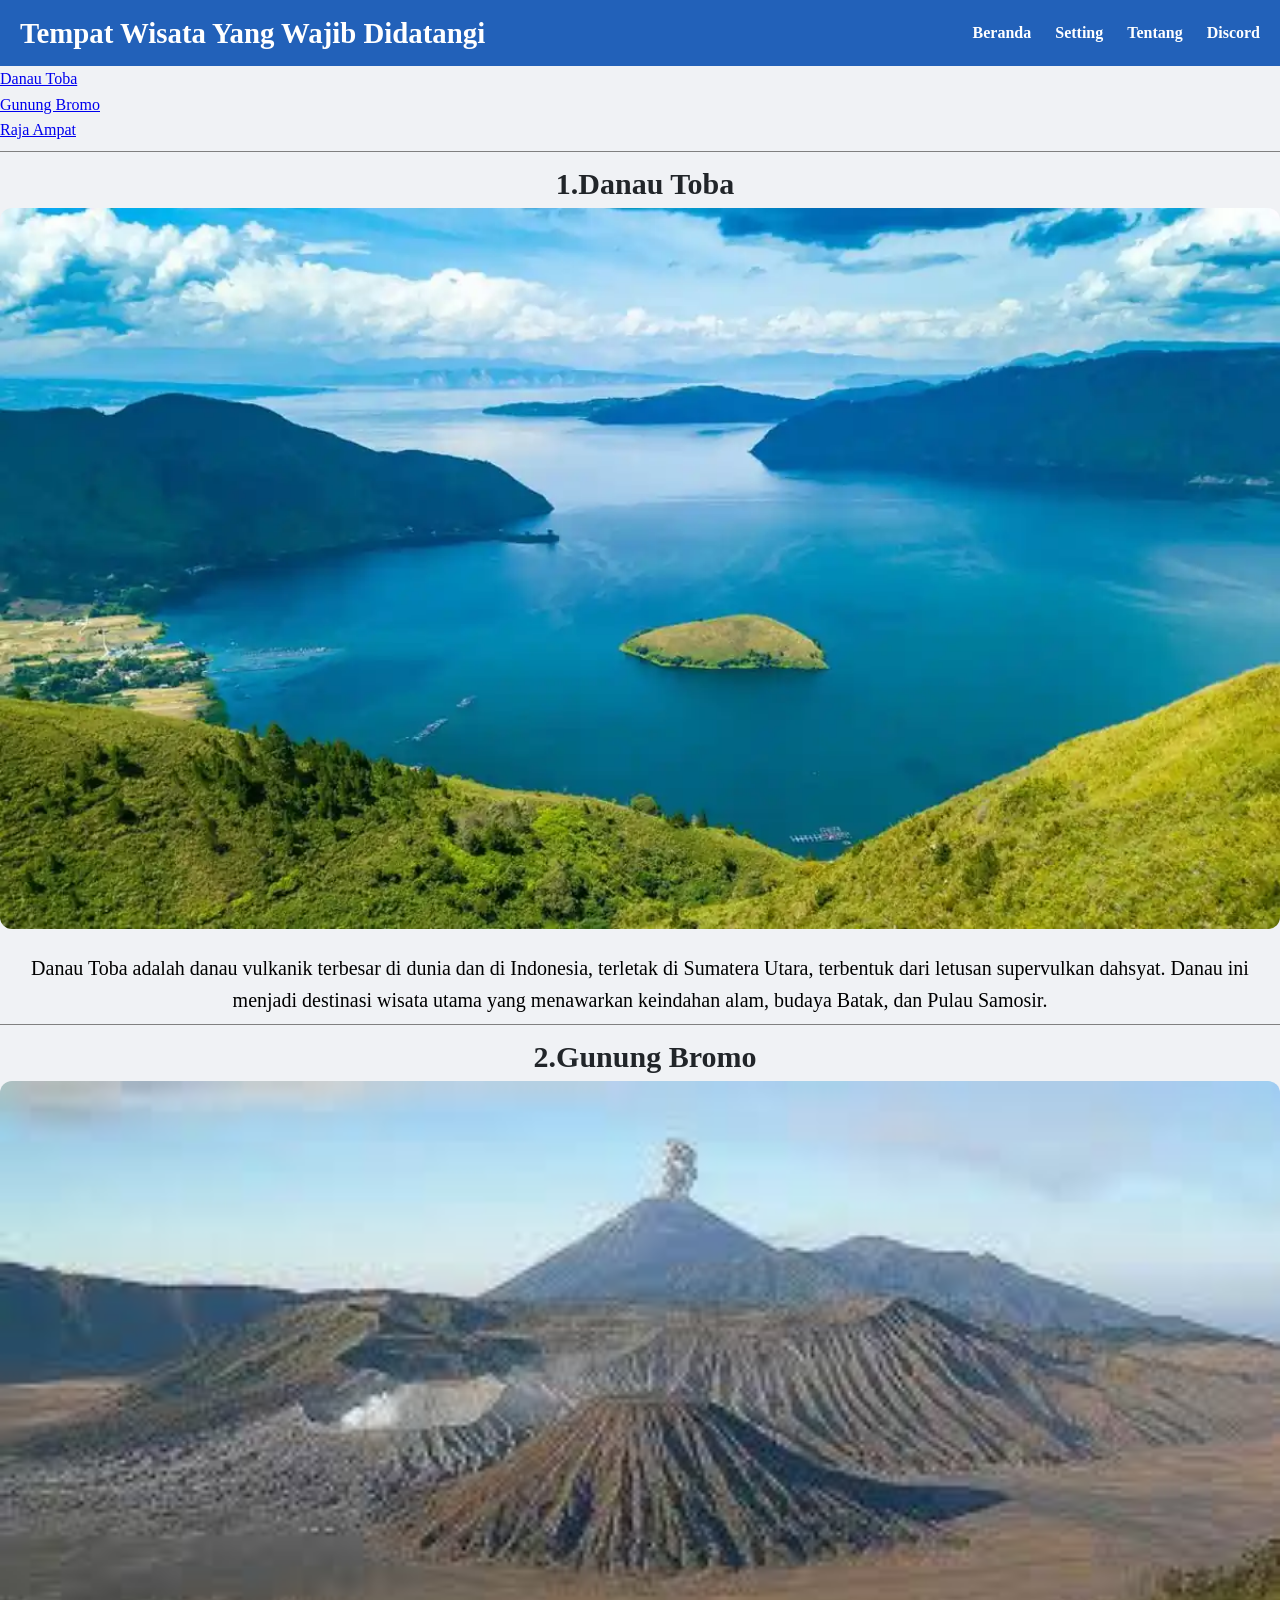
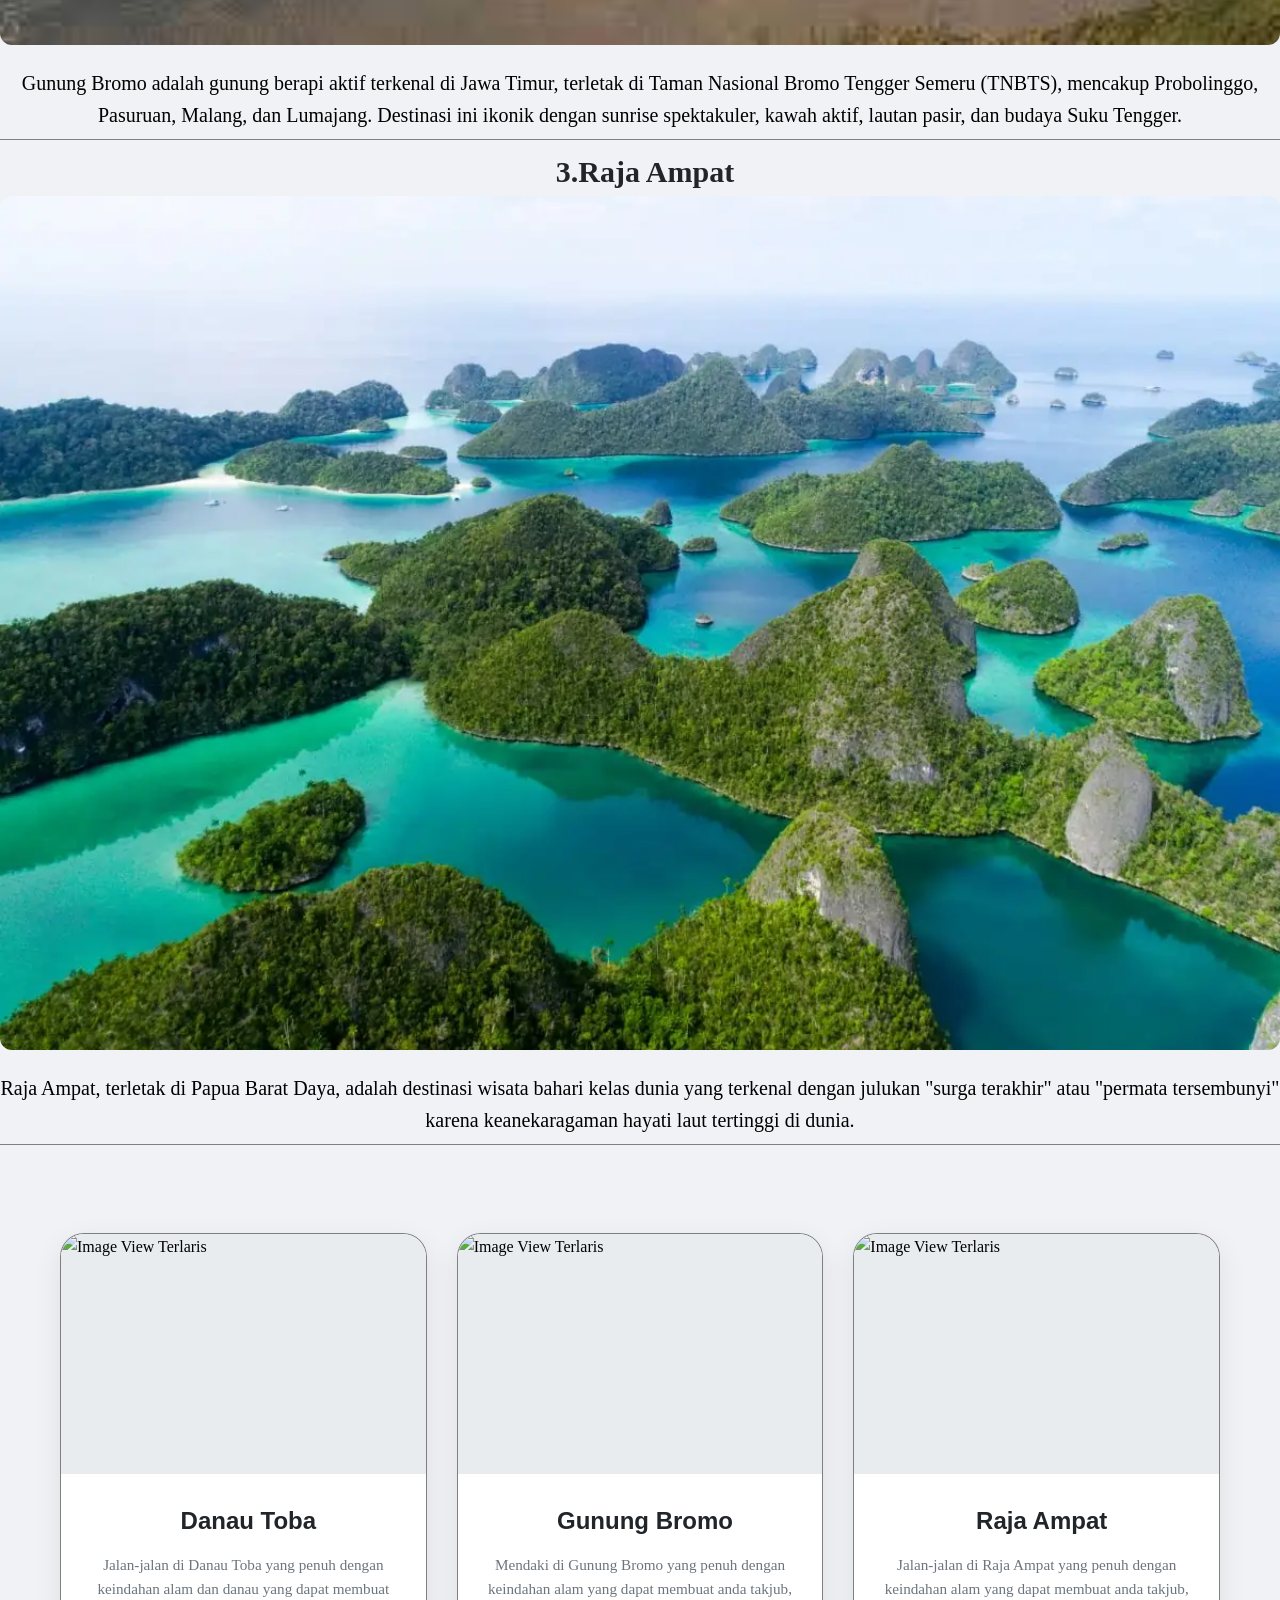
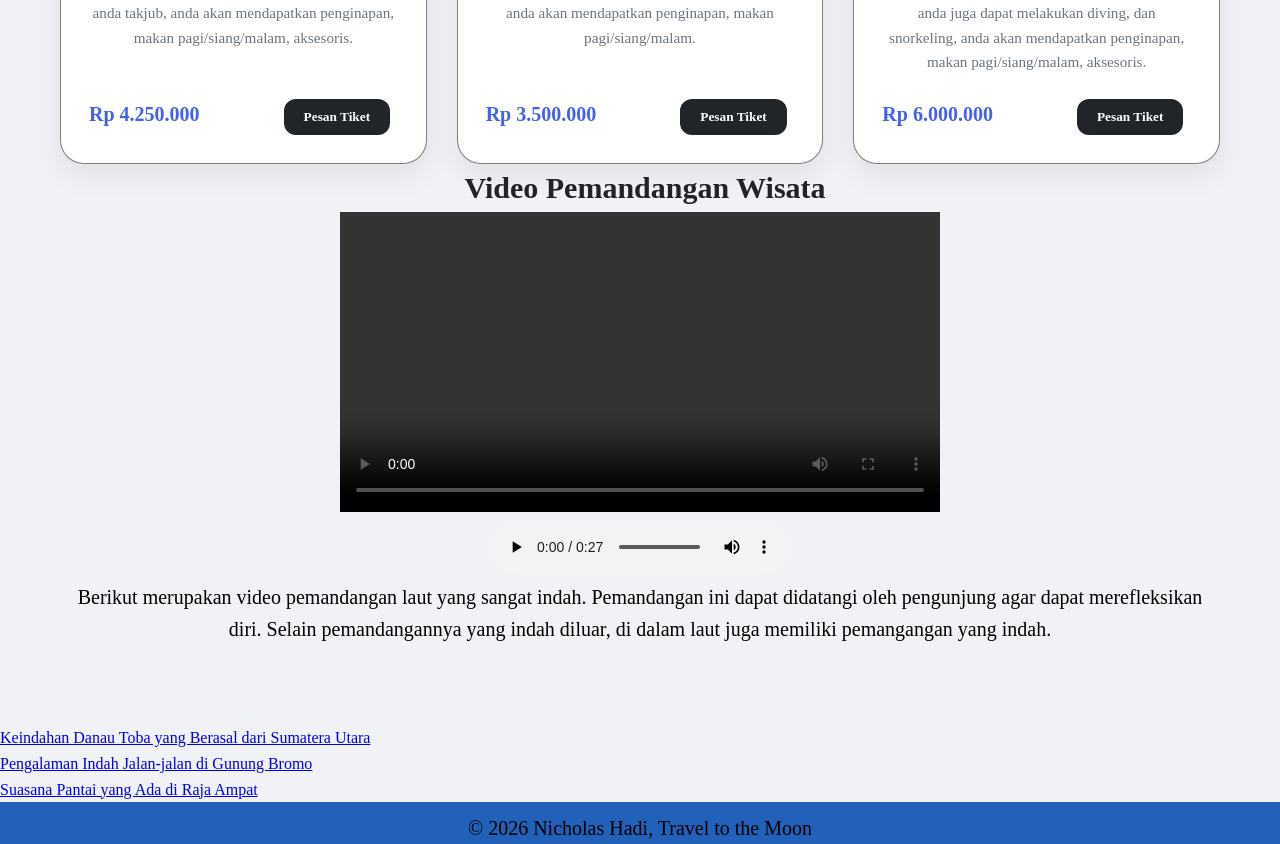
==== Soal 1.html @ 17479a2d "first commit" ====
<!doctype html>
<html lang="en">
    <head>
        <meta charset="UTF-8" />
        <meta name="viewport" content="width=device-width, initial-scale=1.0" />
        <meta http-equiv="X-UA-Compatible" content="ie=edge" />
        <title>JELAJAH DUNIA BERSAMA NICHOLAS HADI</title>
        <link rel="stylesheet" href="style.css">
    </head>
    <body>
        <header class="main-header">
            <div class="header-container">
                <h1>Tempat Wisata Yang Wajib Didatangi</h1>

                <nav class="top-nav">
                    <a href="#">Beranda</a>
                    <a href="#">Setting</a>
                    <a href="#">Tentang</a>
                    <a href="#">Discord</a>
                </nav>
            </div>
        </header>
        <nav>
                <ul>
                    <li><a href="https://share.google/v4UtRJtVQw0gEyyaz">Danau Toba</a></li>
                    <li><a href="https://share.google/iMR83dHrZCoaxJMI0">Gunung Bromo</a></li>
                    <li><a href="https://share.google/IROpceIEhQasyiJ7S">Raja Ampat</a></li>
                </ul>
            </nav>
        <main>
            <article>
                <hr class="garis">
                <h2>1.Danau Toba</h2>
                <div class="kkk">
                <img
                    src="./Assets/Danau-Toba.jpeg"
                    alt="Danau Toba"
                    class="responsif-img"
                />
                <p>
                    Danau Toba adalah danau vulkanik terbesar di dunia dan di
                    Indonesia, terletak di Sumatera Utara, terbentuk dari
                    letusan supervulkan dahsyat. Danau ini menjadi destinasi
                    wisata utama yang menawarkan keindahan alam, budaya Batak,
                    dan Pulau Samosir.
                </p>
                <hr class="garis">
                <h2>2.Gunung Bromo</h2>
                <img
                    src="./Assets/Gunung-Bromo.jpeg"
                    alt="Gunung Bromo"
                    class="responsif-img"
                />
                <p>
                    Gunung Bromo adalah gunung berapi aktif terkenal di Jawa
                    Timur, terletak di Taman Nasional Bromo Tengger Semeru
                    (TNBTS), mencakup Probolinggo, Pasuruan, Malang, dan
                    Lumajang. Destinasi ini ikonik dengan sunrise spektakuler,
                    kawah aktif, lautan pasir, dan budaya Suku Tengger.
                </p>
                <hr class="garis">
                <h2>3.Raja Ampat</h2>
                <img
                    src="./Assets/Raja-Ampat.jpeg"
                    alt="Raja Ampat"
                    class="responsif-img"
                />
                <p>
                    Raja Ampat, terletak di Papua Barat Daya, adalah destinasi
                    wisata bahari kelas dunia yang terkenal dengan julukan
                    "surga terakhir" atau "permata tersembunyi" karena
                    keanekaragaman hayati laut tertinggi di dunia.
                </p>
                <hr class="garis">
                </div>
            <div class="page-wrapper">
 
            <main class="product-grid">
            <div class="product-card">
                <div class="image-box">
                    <img src="assets/Danau-Toba.jpeg" alt="Image View">
                    <span class="badge">Terlaris</span>
                </div>
                <div class="content">
                    <h2 class="nama-barang">Danau Toba</h2>
                    <p class="deskripsi-barang">Jalan-jalan di Danau Toba yang penuh dengan keindahan alam dan danau yang dapat membuat anda takjub, anda akan mendapatkan penginapan, makan pagi/siang/malam, aksesoris.
                    </p>
                    <div class="footer">
                        <span class="harga-barang">Rp 4.250.000</span>
                        <button class="buy-btn">Pesan Tiket</button>
                    </div>
                </div>
            </div>
 
            <div class="product-card">
                <div class="image-box">
                    <img src="assets/Gunung-Bromo.jpeg" alt="Image View">
                    <span class="badge">Terlaris</span>
                </div>
                <div class="content">
                    <h2 class="nama-barang">Gunung Bromo</h2>
                    <p class="deskripsi-barang">Mendaki di Gunung Bromo yang penuh dengan keindahan alam yang dapat membuat anda takjub, anda akan mendapatkan penginapan, makan pagi/siang/malam.
                    </p>
                    <div class="footer">
                        <span class="harga-barang">Rp 3.500.000</span>
                        <button class="buy-btn">Pesan Tiket</button>
                    </div>
                </div>
            </div>

            <div class="product-card">
                <div class="image-box">
                    <img src="assets/Raja-Ampat.jpeg" alt="Image View">
                    <span class="badge">Terlaris</span>
                </div>
                <div class="content">
                    <h2 class="nama-barang">Raja Ampat</h2>
                    <p class="deskripsi-barang">Jalan-jalan di Raja Ampat yang penuh dengan keindahan alam yang dapat membuat anda takjub, anda juga dapat melakukan diving, dan snorkeling, anda akan mendapatkan penginapan, makan pagi/siang/malam, aksesoris.
                    </p>
                    <div class="footer">
                        <span class="harga-barang">Rp 6.000.000</span>
                        <button class="buy-btn">Pesan Tiket</button>
                    </div>
                </div>
            </div>
            </main><div class="kkv">
            <h2 class="kkv">Video Pemandangan Wisata</h2>
                <video controls width="600">
                    <source src="./Bahan Video/video.mp4" type="video/mp4">
                    <source src="./Bahan Video/video.webm" type="video/webm">
                </video>
                <br>
                <audio controls>
                    <source src="./Bahan Video/audio.mp3" type="audio/mpeg">
                    <source src="./Bahan Video/audio.ogg" type="audio/ogg">
                </audio>
                <p>Berikut merupakan video pemandangan laut yang sangat indah. Pemandangan ini dapat didatangi oleh pengunjung agar dapat merefleksikan diri. Selain pemandangannya yang indah diluar, di dalam laut juga memiliki pemangangan yang indah.</p>
            </div>
            </article>
            <aside>
                <ul>
                    <li><a href="#">Keindahan Danau Toba yang Berasal dari Sumatera Utara</a></li>
                    <li><a href="#">Pengalaman Indah Jalan-jalan di Gunung Bromo</a></li>
                    <li><a href="#">Suasana Pantai yang Ada di Raja Ampat</a></li>
                </ul>
            </aside>
        </main>
        <footer>
            <p>&copy; 2026 Nicholas Hadi, Travel to the Moon</p>
        </footer>
    </body>
</html>
---- style.css ----
:root {
    --primary: #4361ee;
    --primary-light: #4895ef;
    --secondary: #3f37c9;
    --accent: #f72585;
    --dark: #212529;
    --light: #f8f9fa;
    --white: #ffffff;
    --grey: #808080;
    --shadow: 0 10px 30px rgba(0, 0, 0, 0.08);
    --shadow-hover: 0 20px 50px rgba(67, 97, 238, 0.15);
    --transition: all 0.4s cubic-bezier(0.4, 0, 0.2, 1);
    --radius: 24px;
}
 
* {
    margin: 0;
    padding: 0;
    box-sizing: border-box;
    font-family: 'Times New Roman', Times, serif;
}

body {
    background-color: #f0f2f5;
    line-height: 1.6;
    min-height: 100vh;
}

.main-header {
    background-color: #2261b9;
    padding: 10px 20px;
}


.header-container {
    max-width: 1510px; 
    margin: 0 auto;
    display: flex;
    justify-content: space-between; 
    align-items: center; 
    flex-wrap: wrap; 
}

h1 {
    color: rgb(255, 255, 255);
    text-align: left; 
    font-size: 1.8rem;
}

.top-nav a {
    color: rgb(255, 255, 255); 
    text-decoration: none; 
    font-weight: 600;
    margin-left: 20px;
    transition: var(--transition);
}

.top-nav a:hover {
    color: var(--primary-light); 
}

h2{
    text-align: center;
    color: var(--dark);
    font-size: 30px;
    margin-left: 10px;
}

p{
    font-size: 20px;
    text-align: center;
}

.kkk{
    text-align: justify;
}

.kkv{
    text-align: center;
}

.responsif-img{
    width: 100%;
    height: auto;
    border-radius: 12px;
    object-fit: cover;
    margin-bottom: 15px;
}

.garis {
    width: 100%;
    border: 0;
    height: 1px;
    background: linear-gradient(90deg, var(--grey), var(--grey));
    margin: 8px 0; 
}
 
.page-wrapper {
    max-width: 1200px;
    margin: 0 auto;
    padding: 80px 20px;
}
 
 
.page-header {
    text-align: center;
    margin-bottom: 60px;
}
 
.page-header h1 {
    font-family: 'Outfit', sans-serif;
    font-size: 3rem;
    font-weight: 800;
    margin-bottom: 12px;
    color: var(--dark);
    letter-spacing: -1px;
}
 
.page-header .highlight {
    background: linear-gradient(90deg, var(--primary), var(--accent));
    -webkit-background-clip: text;
    -webkit-text-fill-color: transparent;
}
 
.page-header p {
    color: #6c757d;
    font-size: 1.1rem;
    font-weight: 500;
}
 
 
.product-grid {
    display: grid;
    grid-template-columns: repeat(auto-fit, minmax(310px, 1fr));
    gap: 30px;
    justify-content: center;
}
 
.product-card {
    background: var(--white);
    width: 100%; 
    border-radius: var(--radius);
    overflow: hidden;
    box-shadow: var(--shadow);
    transition: var(--transition);
    border: 1px solid rgba(0, 0, 0, 0.5);
    position: relative;
    display: flex;
    flex-direction: column;
}
 
.product-card:hover {
    transform: translateY(-12px);
    box-shadow: var(--shadow-hover);
}
 
.image-box {
    position: relative;
    height: 240px;
    overflow: hidden;
    background: #e9ecef;
}
 
.image-box img {
    width: 100%;
    height: 100%;
    object-fit: cover;
    transition: var(--transition);
}
 
.product-card:hover .image-box img {
    transform: scale(1.1);
}


.content {
    padding: 28px;
    flex-grow: 1;
    display: flex;
    flex-direction: column;
}
 
.nama-barang {
    font-family: 'Outfit', sans-serif;
    font-size: 1.5rem;
    font-weight: 700;
    margin-bottom: 12px;
    color: var(--dark);
}
 
.deskripsi-barang {
    color: #6c757d;
    font-size: 0.95rem;
    margin-bottom: 24px;
    flex-grow: 1;
}
 
.footer-box {
    display: flex;
    align-items: center;
    justify-content: space-between;
    padding-top: 20px;
    border-top: 1px solid #f1f3f5;
}
 
.harga-barang {
    color: var(--primary);
    font-size: 1.25rem;
    font-weight: 800;
}
 
.buy-btn {
    background: var(--dark);
    color: var(--white);
    border: none;
    padding: 10px 20px;
    border-radius: 12px;
    font-weight: 600;
    cursor: pointer;
    transition: var(--transition);
    margin-left: 80px;
}
 
.buy-btn:hover {
    background: var(--primary);
    transform: scale(1.05);
    box-shadow: 0 5px 15px rgba(67, 97, 238, 0.3);
}

footer{
    text-align: center;
    background-color: #2261b9;
    padding-top: 10px;
}
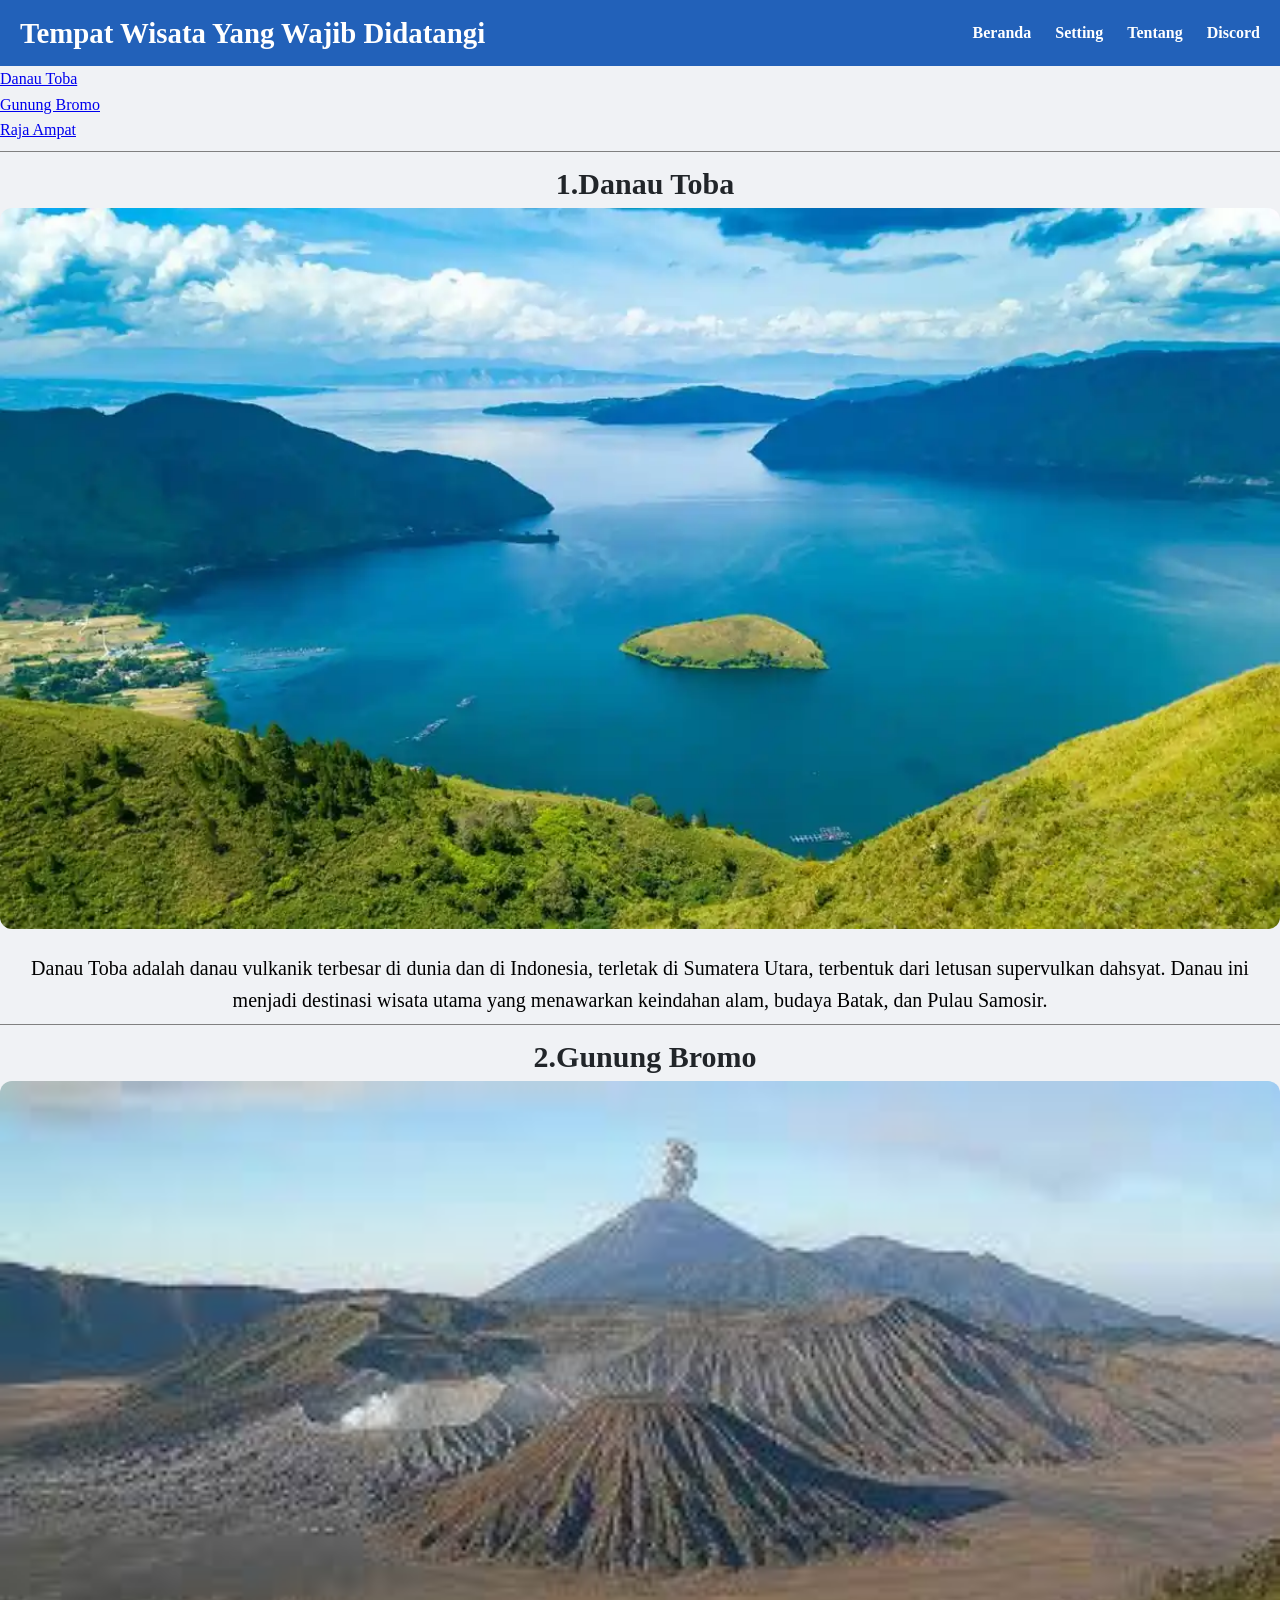
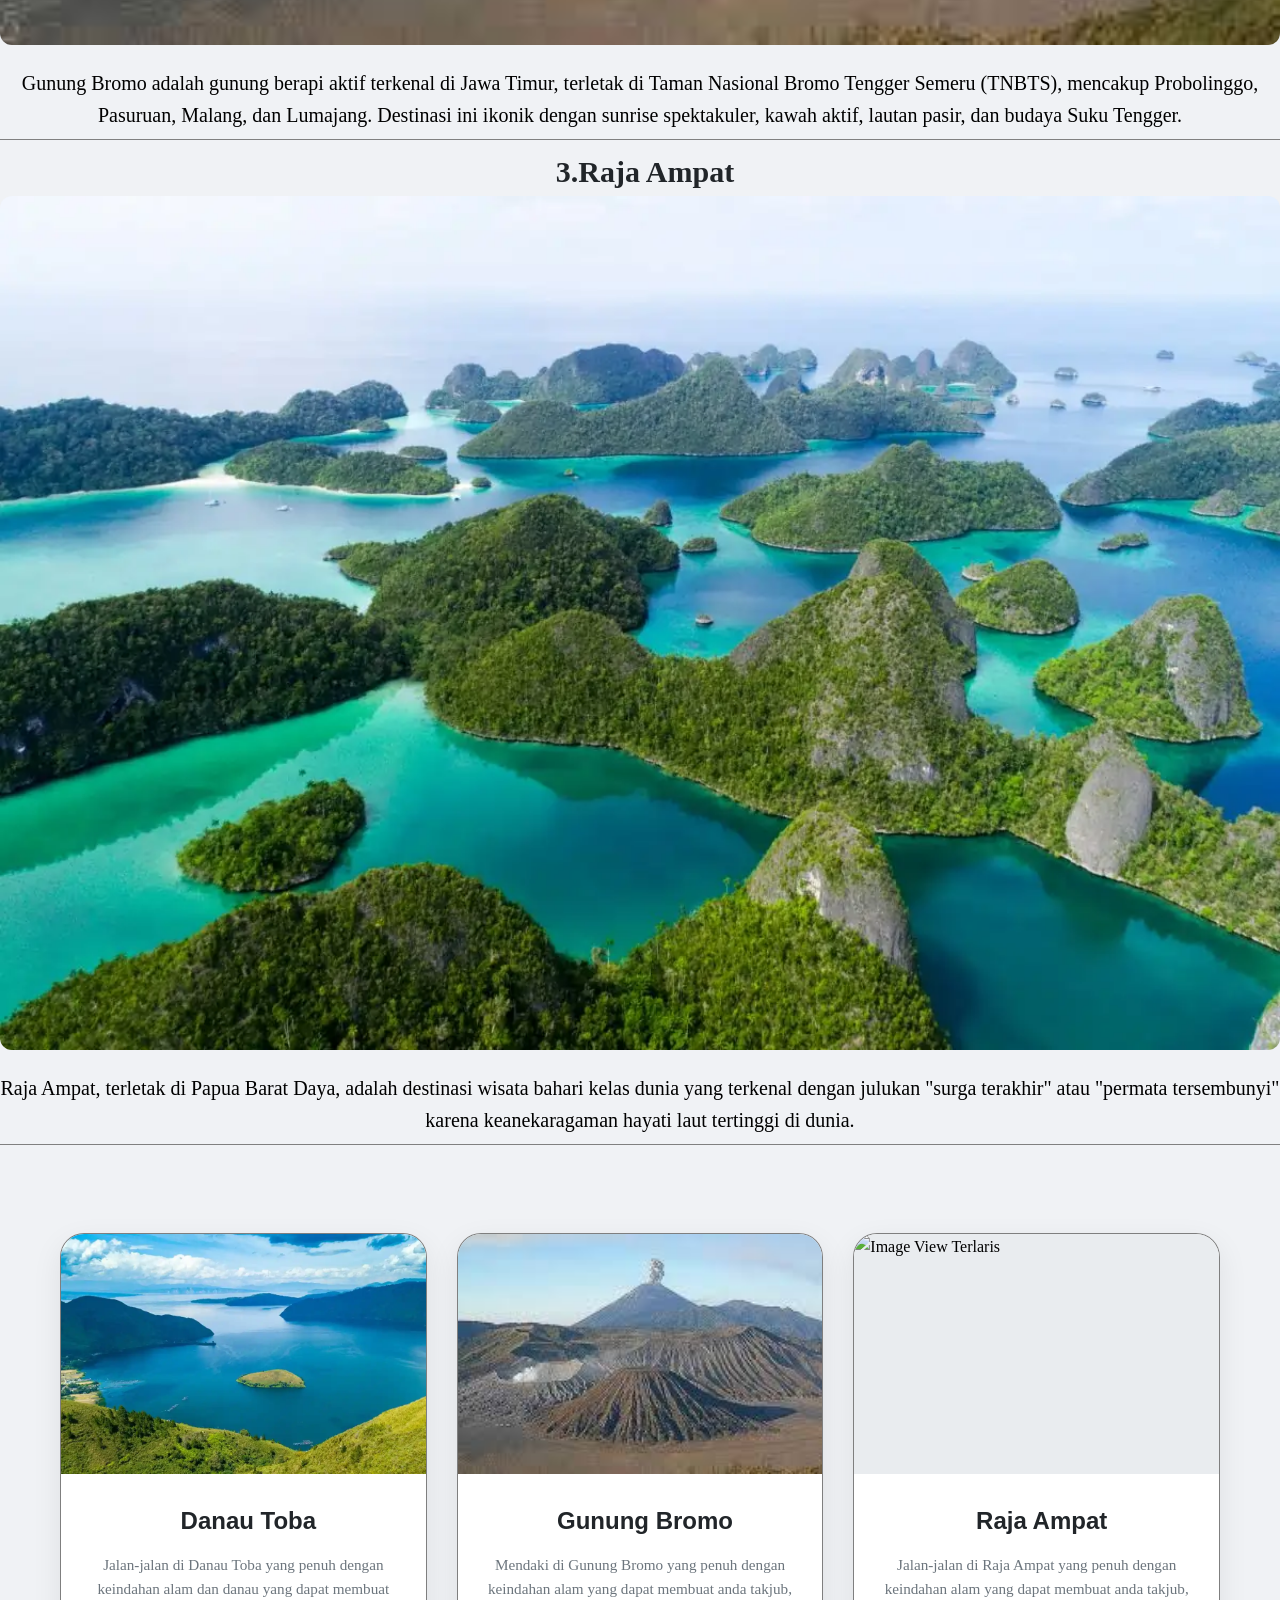
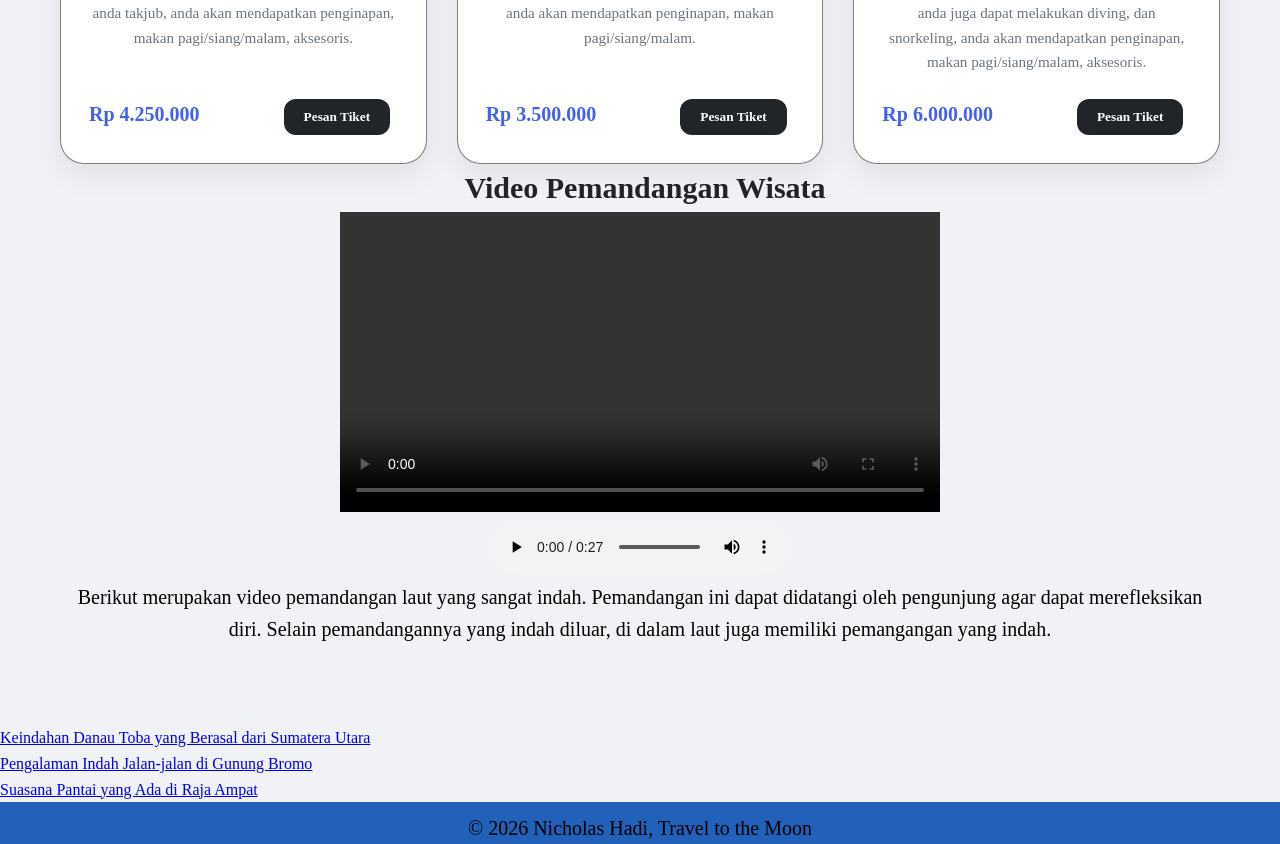
==== commit 77c1b8cf: "memperbaiki huruf besar kecil pada folder gambar" ====
--- a/Soal 1.html
+++ b/Soal 1.html
@@ -78,7 +78,7 @@
             <main class="product-grid">
             <div class="product-card">
                 <div class="image-box">
-                    <img src="assets/Danau-Toba.jpeg" alt="Image View">
+                    <img src="Assets/Danau-Toba.jpeg" alt="Image View">
                     <span class="badge">Terlaris</span>
                 </div>
                 <div class="content">
@@ -94,7 +94,7 @@
  
             <div class="product-card">
                 <div class="image-box">
-                    <img src="assets/Gunung-Bromo.jpeg" alt="Image View">
+                    <img src="Assets/Gunung-Bromo.jpeg" alt="Image View">
                     <span class="badge">Terlaris</span>
                 </div>
                 <div class="content">
@@ -110,7 +110,7 @@
 
             <div class="product-card">
                 <div class="image-box">
-                    <img src="assets/Raja-Ampat.jpeg" alt="Image View">
+                    <img src="AssSets/Raja-Ampat.jpeg" alt="Image View">
                     <span class="badge">Terlaris</span>
                 </div>
                 <div class="content">
